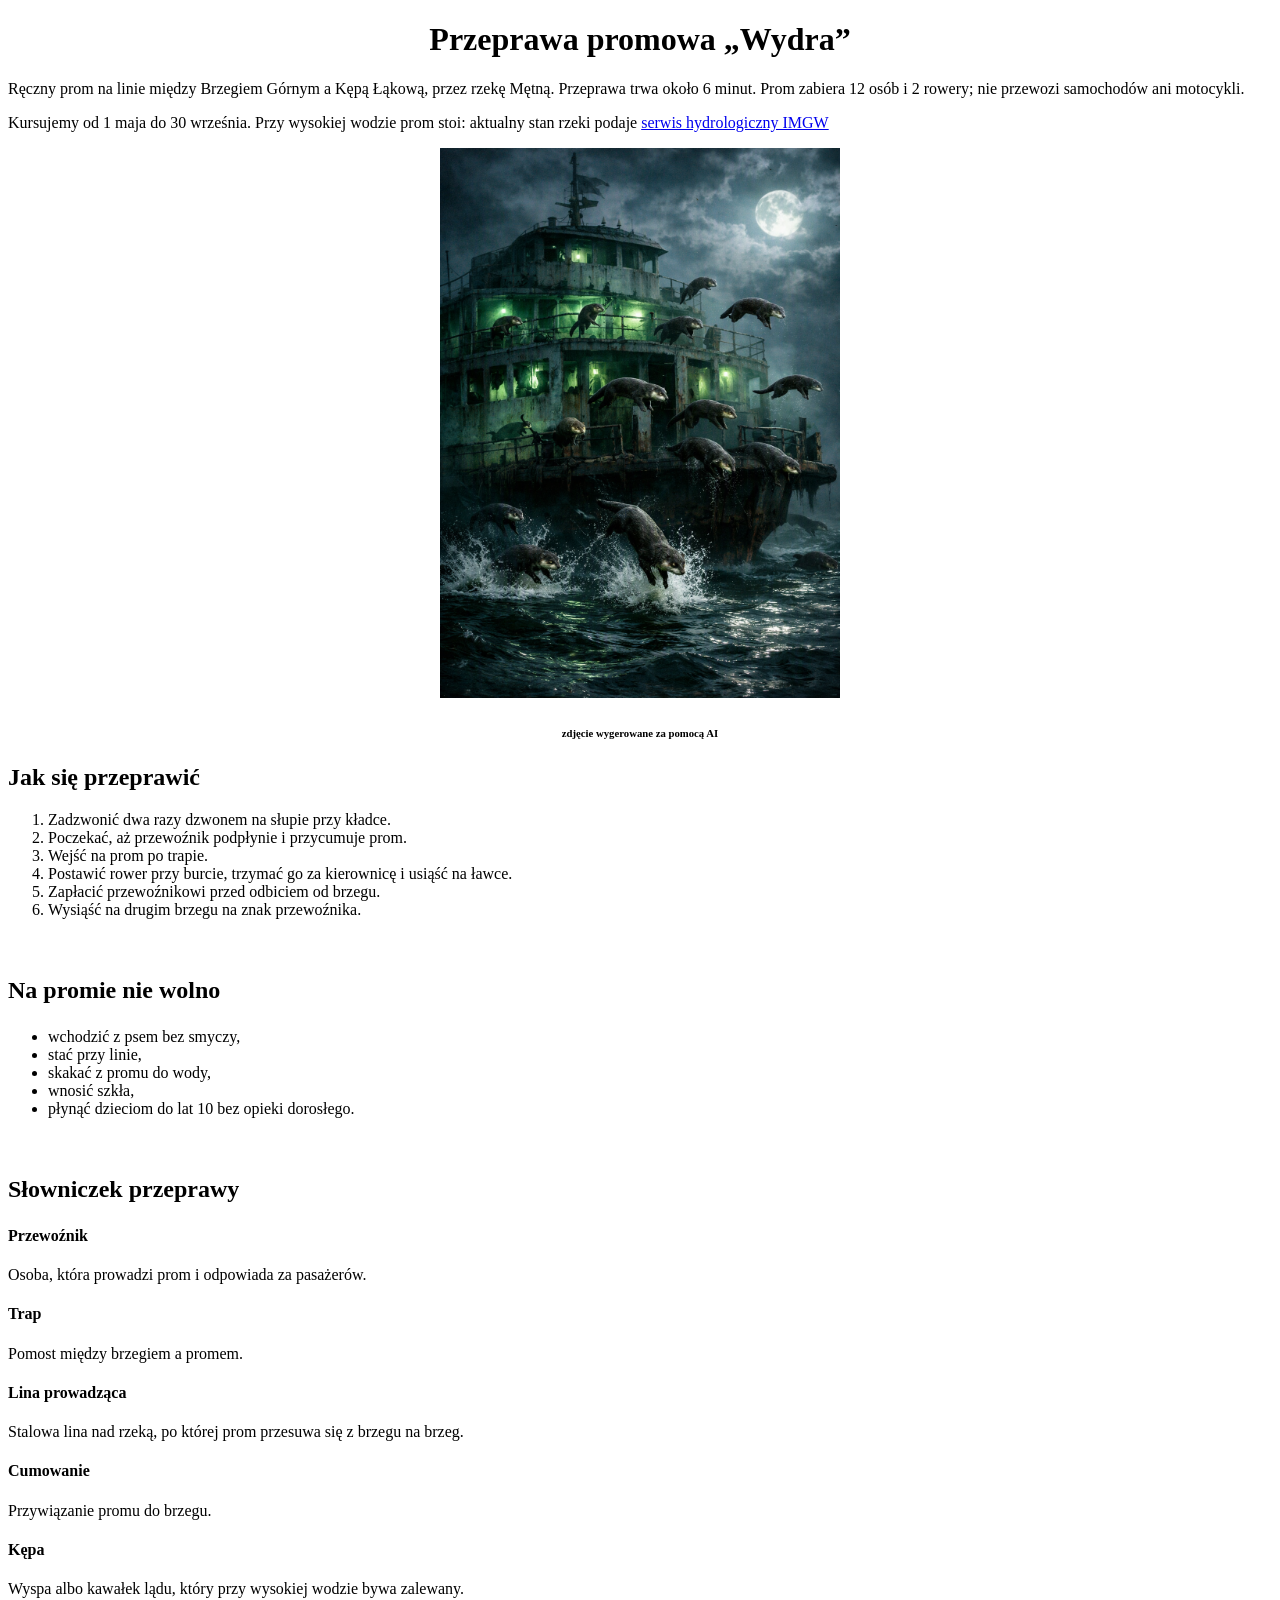
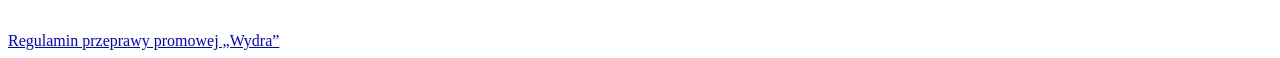
==== index.html @ db735288 "Dodaje stronę przeprawy promowej Wydra Dodaje stronę główną z informacjami o przeprawie, instrukcjam" ====
<!doctype html>
<html lang="pl">
<head>
	<meta charset="utf-8">
	<meta name="viewport" content="width=device-width, initial-scale=1">
	<title>Przeprawa promowa „Wydra”</title>
</head>
<body>
	<main>
		<center><h1>Przeprawa promowa „Wydra”</h1></center>
	</main>
<p>Ręczny prom na linie między Brzegiem Górnym a Kępą Łąkową, przez rzekę Mętną.
    Przeprawa trwa około 6 minut. Prom zabiera 12 osób i 2 rowery; nie przewozi samochodów ani motocykli.</p>
  <p>Kursujemy od 1 maja do 30 września. Przy wysokiej wodzie prom stoi: aktualny stan rzeki podaje
    <a href="(https://hydro.imgw.pl/)">serwis hydrologiczny IMGW</a></p>
<center><img src="wydryhop.png" alt="Prom Wydra" width="400" height="550">
    <br><h6>zdjęcie wygerowane za pomocą AI</h6></center>
 <p><h2>Jak się przeprawić</h2></p>
  <ol>
    <li>Zadzwonić dwa razy dzwonem na słupie przy kładce.  
    </li>
    <li>
      Poczekać, aż przewoźnik podpłynie i przycumuje prom.
    </li>
  <li>
    Wejść na prom po trapie.
  </li>
    <li>
      Postawić rower przy burcie, trzymać go za kierownicę i usiąść na ławce.
    </li>
    <li>
      Zapłacić przewoźnikowi przed odbiciem od brzegu.
    </li>
    <li>
      Wysiąść na drugim brzegu na znak przewoźnika.
    </li>
  </ol>
  <br>
   <h2><p>Na promie nie wolno</p></h2>
  <ul>
    <li>
      wchodzić z psem bez smyczy,
      <li>stać przy linie,
        <li>skakać z promu do wody,
        <li>wnosić szkła,
          <li>płynąć dzieciom do lat 10 bez opieki dorosłego.
    </li>
  </ul>
  <br>
  <h2><p>Słowniczek przeprawy</p></h2>
 <dl><h4>Przewoźnik</h4>
  <p>Osoba, która prowadzi prom i odpowiada za pasażerów.
</p>
  <h4>Trap</h4>
  <p>Pomost między brzegiem a promem.
</p>
  <h4>Lina prowadząca
</h4>
  <p>Stalowa lina nad rzeką, po której prom przesuwa się z brzegu na brzeg.
</p>
  <h4>Cumowanie</h4>
  <p>Przywiązanie promu do brzegu.
</p>
  <h4>Kępa</h4>
  <p>Wyspa albo kawałek lądu, który przy wysokiej wodzie bywa zalewany.</p>
 </dl>
 <br>
 <a href="regulamin.html">Regulamin przeprawy promowej „Wydra”</a>
</body>
</html>
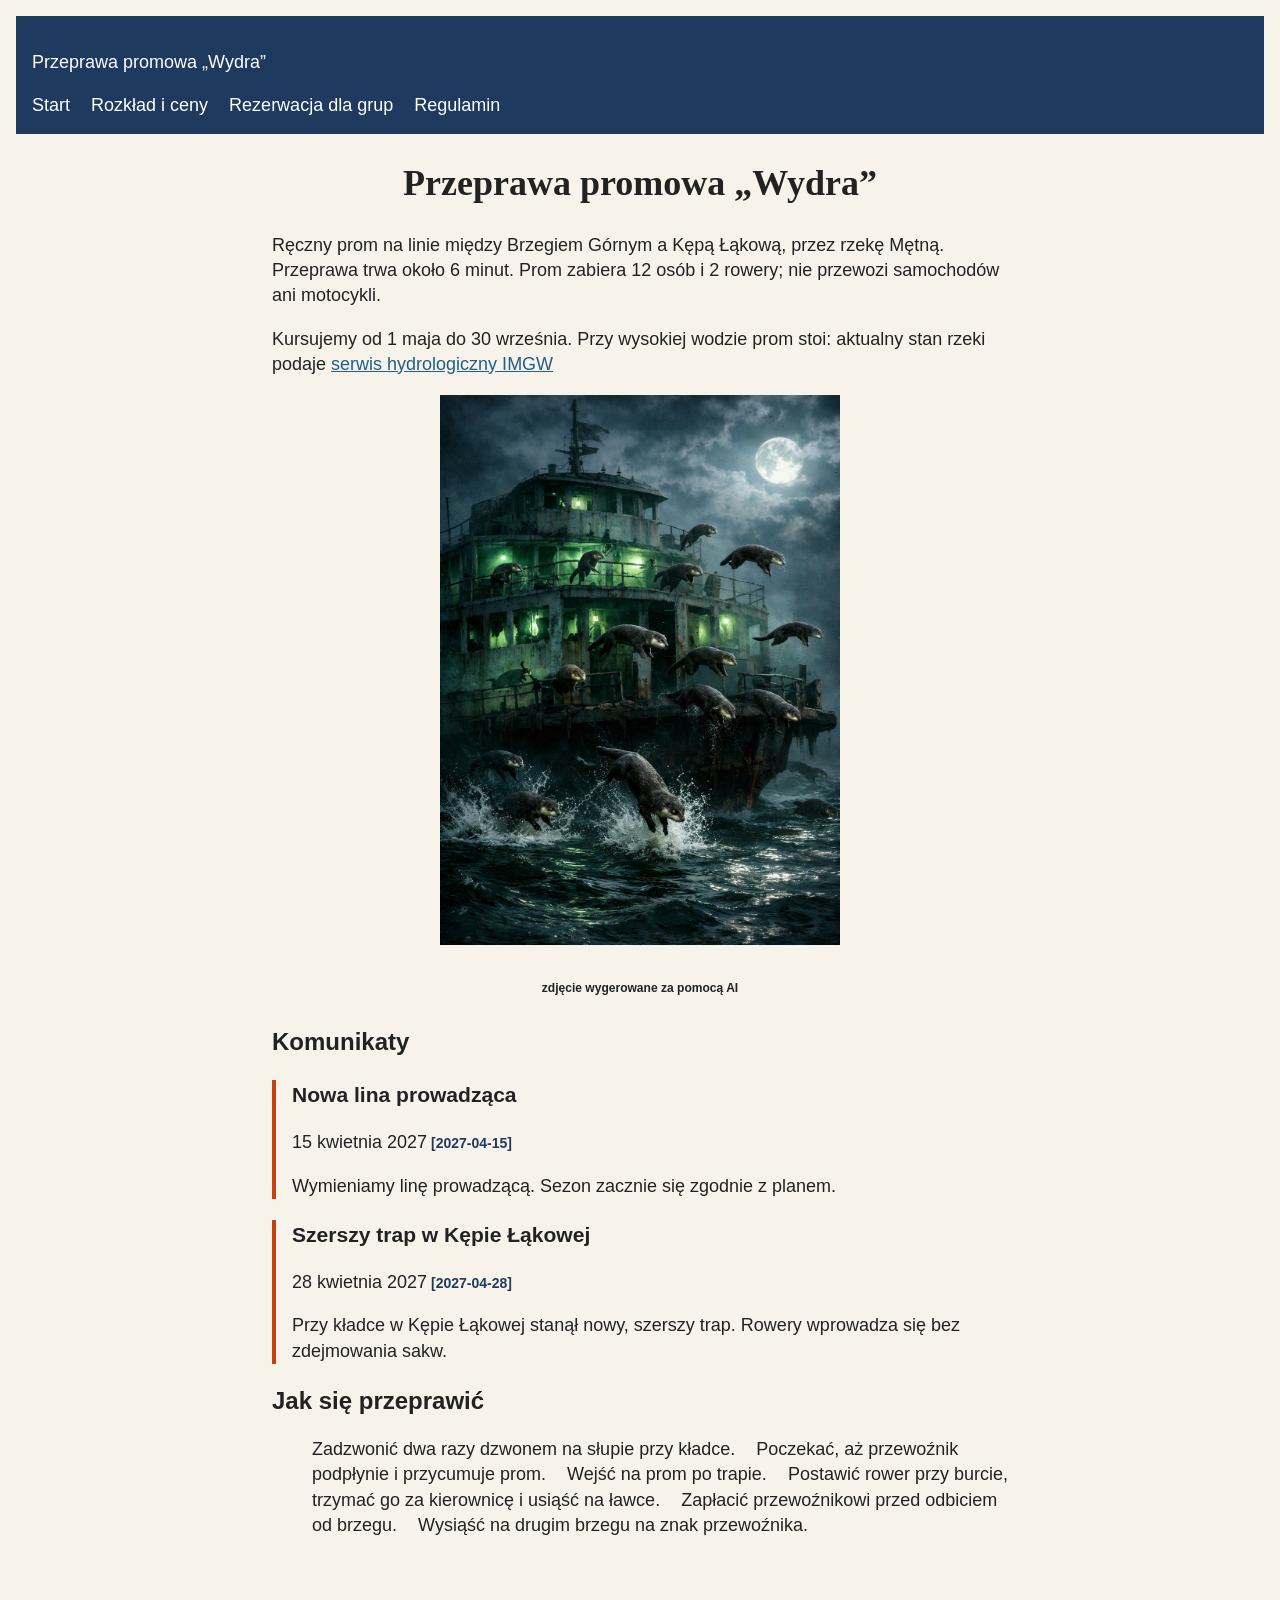
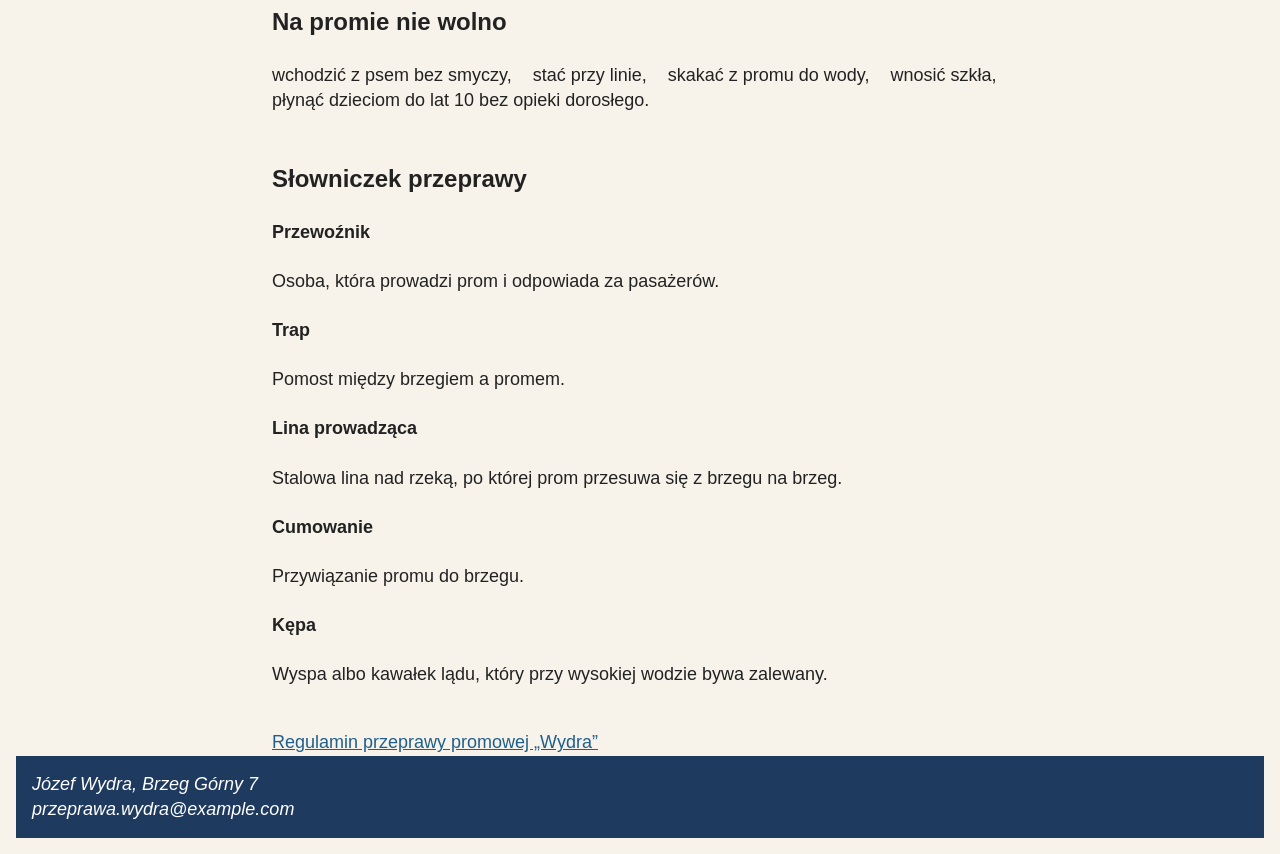
==== commit 574b6237: "update strony Zadanie 2 ---> Wydra" ====
--- a/index.html
+++ b/index.html
@@ -3,18 +3,40 @@
 <head>
 	<meta charset="utf-8">
 	<meta name="viewport" content="width=device-width, initial-scale=1">
+  <link rel="stylesheet" href="design.css">
 	<title>Przeprawa promowa „Wydra”</title>
 </head>
 <body>
-	<main>
+      <header>
+    <p>Przeprawa promowa „Wydra”</p>
+    <nav>
+      <ul>
+        <li><a href="index.html">Start</a></li>
+        <li><a href="rozklad.html">Rozkład i ceny</a></li>
+        <li><a href="rezerwacja.html">Rezerwacja dla grup</a></li>
+        <li><a href="regulamin.html">Regulamin</a></li>
+      </ul>
+    </nav>
+  </header>
+  <main>
 		<center><h1>Przeprawa promowa „Wydra”</h1></center>
-	</main>
 <p>Ręczny prom na linie między Brzegiem Górnym a Kępą Łąkową, przez rzekę Mętną.
     Przeprawa trwa około 6 minut. Prom zabiera 12 osób i 2 rowery; nie przewozi samochodów ani motocykli.</p>
   <p>Kursujemy od 1 maja do 30 września. Przy wysokiej wodzie prom stoi: aktualny stan rzeki podaje
     <a href="(https://hydro.imgw.pl/)">serwis hydrologiczny IMGW</a></p>
 <center><img src="wydryhop.png" alt="Prom Wydra" width="400" height="550">
     <br><h6>zdjęcie wygerowane za pomocą AI</h6></center>
+     <h2>Komunikaty</h2>
+    <article>
+      <h3>Nowa lina prowadząca</h3>
+      <p><time datetime="2027-04-15">15 kwietnia 2027</time></p>
+      <p>Wymieniamy linę prowadzącą. Sezon zacznie się zgodnie z planem.</p>
+    </article>
+    <article>
+      <h3>Szerszy trap w Kępie Łąkowej</h3>
+      <p><time datetime="2027-04-28">28 kwietnia 2027</time></p>
+      <p>Przy kładce w Kępie Łąkowej stanął nowy, szerszy trap. Rowery wprowadza się bez zdejmowania sakw.</p>
+    </article>
  <p><h2>Jak się przeprawić</h2></p>
   <ol>
     <li>Zadzwonić dwa razy dzwonem na słupie przy kładce.  
@@ -66,5 +88,12 @@
  </dl>
  <br>
  <a href="regulamin.html">Regulamin przeprawy promowej „Wydra”</a>
+ </main>
+   <footer>
+    <address>
+      Józef Wydra, Brzeg Górny 7<br>
+      <a href="mailto:przeprawa.wydra@example.com">przeprawa.wydra@example.com</a>
+    </address>
+  </footer>
 </body>
 </html>
--- a/design.css
+++ b/design.css
@@ -0,0 +1,103 @@
+/* kolory i fonty */
+:root {
+    --kolor-rzeki: #1f3a5f;
+    --kolor-tla: #f7f3ea;
+    --kolor-tekstu: #222222;
+    --kolor-linkow: #1f5f8b;
+    --kolor-akcentu: #c2410c;
+    --kolor-naglowkow-tabeli: #dbe4ee;
+    --kolor-bialy: #ffffff;
+    --kolor-tla-hoover: #c2410c;
+
+    --czcionka-tekstu: Verdana, Arial, Helvetica, sans-serif;
+    --czcionka-naglowkow: Georgia, serif;
+}
+
+body { margin: 16px;
+      font-family:var( --czcionka-tekstu) ;
+      font-size: 1.125rem; 
+      line-height: 1.4; 
+      color:  var(--kolor-tekstu);
+      background: var(--kolor-tla);
+     }
+
+/*kontener*/
+    main {
+    max-width: 48rem;
+    margin: 0 auto;
+    padding: 0 1rem;
+    box-sizing: border-box;
+}
+
+ /*nagłówki*/
+     h1 { font-family: var(--czcionka-naglowkow); }
+     h2 { font-size: 1.5rem; }
+
+ /*header/linki w header*/
+header { 
+         background: var(--kolor-rzeki);
+         color: var(--kolor-bialy);
+          padding: 1rem; }
+
+    header a {
+        color: var(--kolor-bialy); 
+        text-decoration: none;}
+
+ /*menu*/       
+  ul {list-style-type: none;
+    margin: 0;
+    text-indent: 0;
+    padding: 0;}
+
+  li {display: inline;
+      margin-right: 1rem; }
+
+ /*nawigacja linki*/     
+nav a{
+    color: var(--kolor-bialy);
+    text-decoration: none;}
+
+/*kreska komunikatow*/
+article { border-left: 4px solid var(--kolor-akcentu);
+     padding-left: 1rem; }
+
+/*czas w komunikatach*/
+time[datetime]::after { content: " [" attr(datetime) "]";
+     color: var(--kolor-rzeki); font-weight: bold; font-size: 0.875rem; }
+
+/*footer*/
+footer {background: var(--kolor-rzeki);
+     color: var(--kolor-bialy);
+      padding: 1rem; }
+
+ /*footer linki*/
+footer a {color: var(--kolor-bialy);
+     text-decoration: none;}
+
+/*linki w body*/
+a {color:var(--kolor-linkow);}
+a:hover {color: var(--kolor-tla-hoover);}
+
+/*tabele*/
+table { border-collapse: collapse;}
+th, td { border: 1px solid var(--kolor-rzeki);
+         padding: 4px 8px;}
+th[scope="col"] { background: var(--kolor-naglowkow-tabeli); }
+th[scope="colgroup"] { background: var(--kolor-naglowkow-tabeli); }
+th[scope="row"] { background: var(--kolor-naglowkow-tabeli); }
+td:empty { background: var(--kolor-naglowkow-tabeli); }
+
+
+/*formularz ramka*/
+fieldset { border: 2px solid var(--kolor-rzeki); }
+
+/*formularz pola formularza*/
+input[type="email"],
+input[type="text"],
+input[type="number"], 
+input[type="date"]{width: 100%; border: 2px solid var(--kolor-rzeki);
+     padding: 0.5rem; box-sizing: border-box;}
+  
+button[type="submit"]
+{background: var(--kolor-akcentu); color: var(--kolor-bialy);}
+     
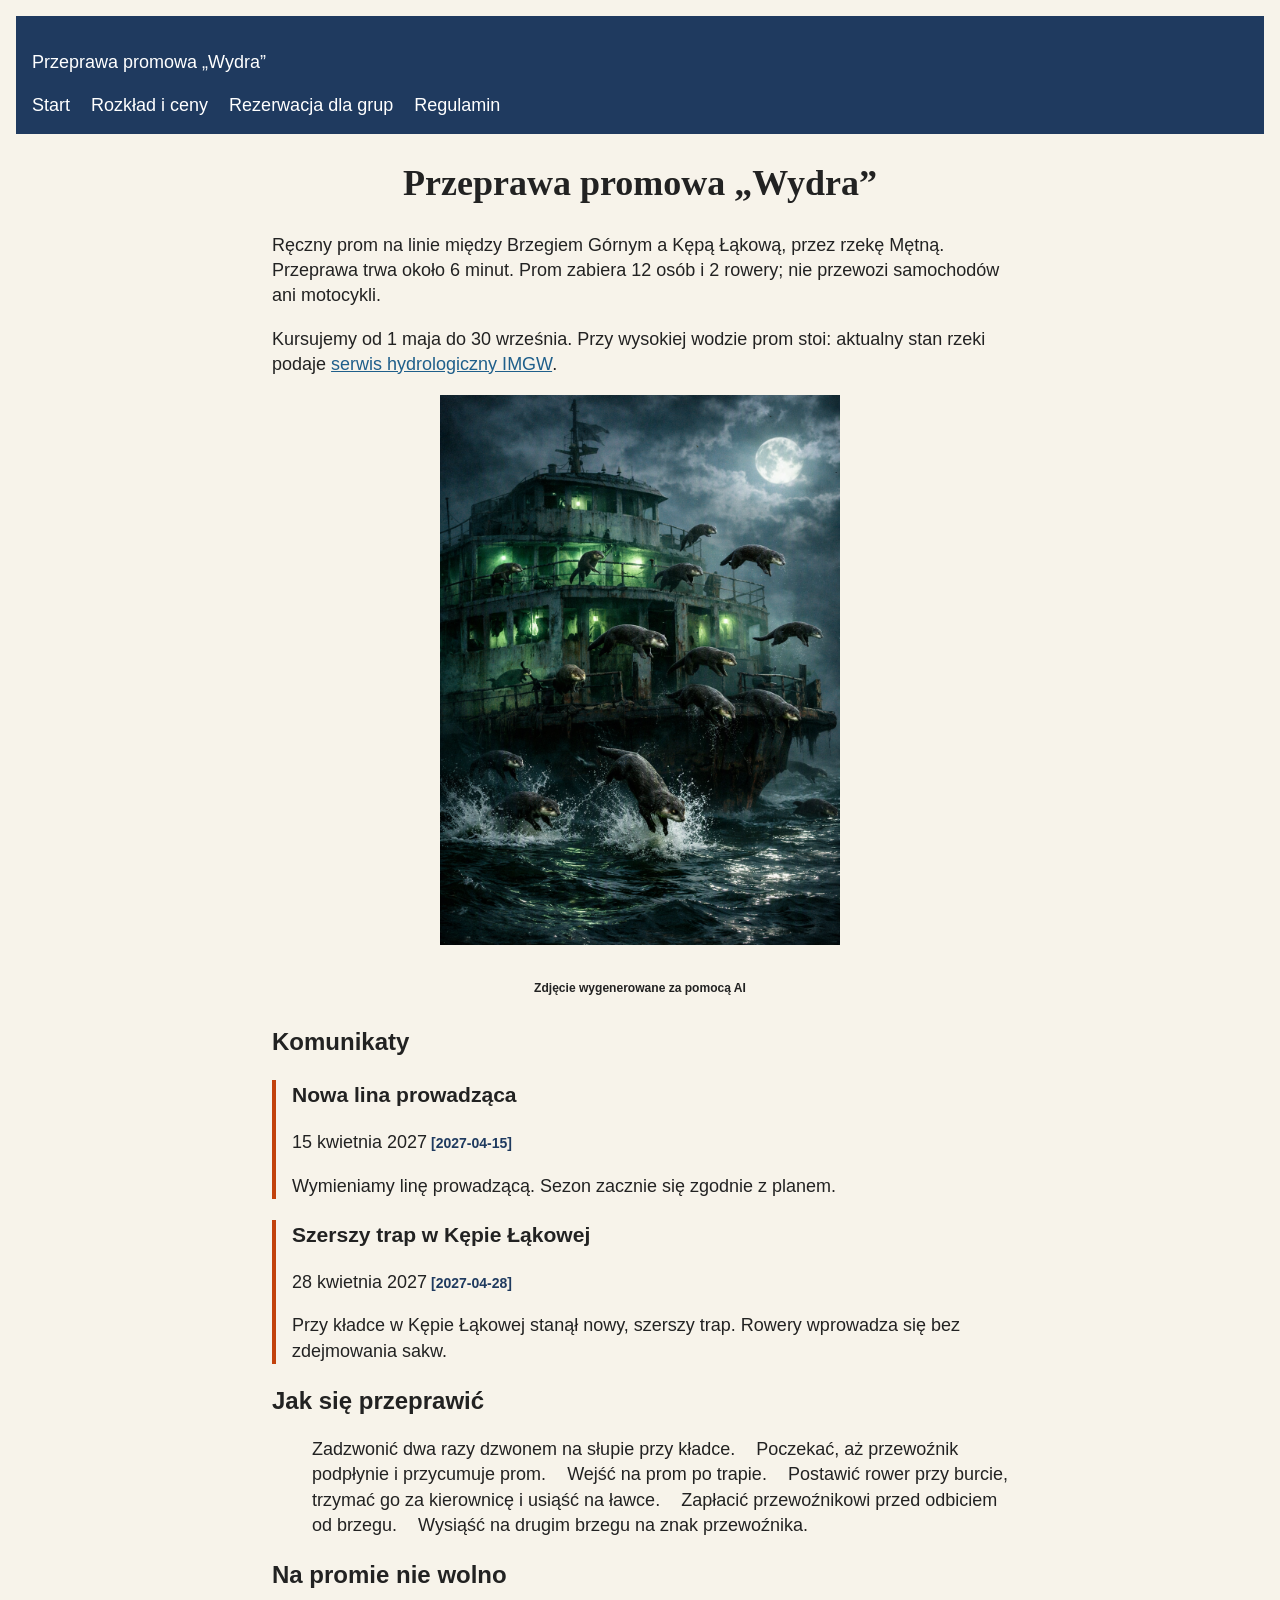
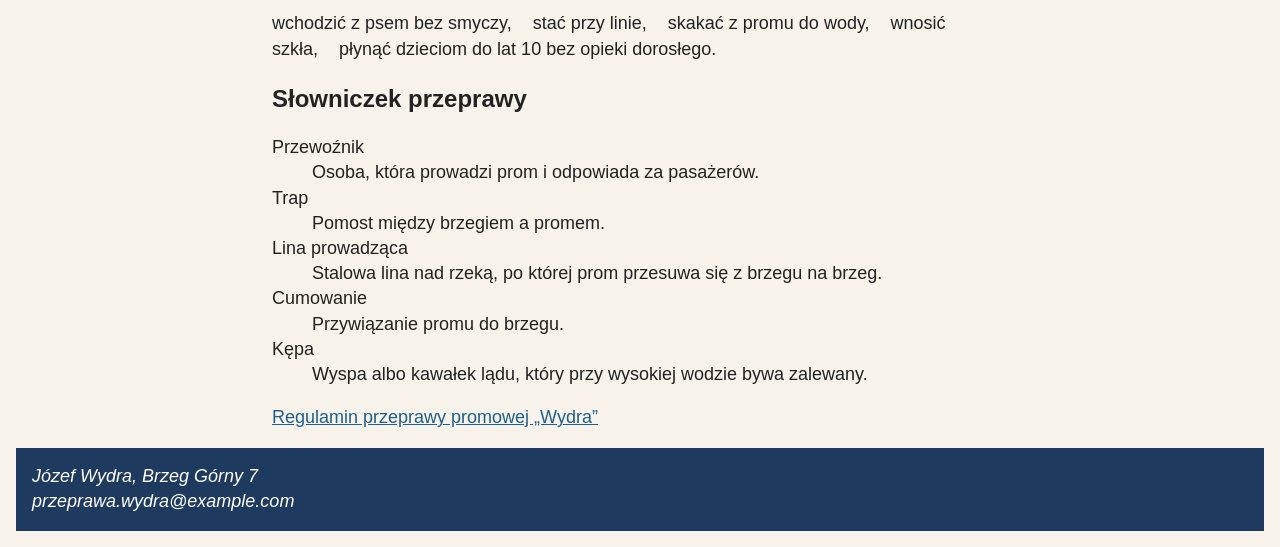
==== commit 6d61ab91: ". ." ====
--- a/index.html
+++ b/index.html
@@ -1,13 +1,14 @@
+
 <!doctype html>
 <html lang="pl">
 <head>
-	<meta charset="utf-8">
-	<meta name="viewport" content="width=device-width, initial-scale=1">
+  <meta charset="utf-8">
+  <meta name="viewport" content="width=device-width, initial-scale=1">
   <link rel="stylesheet" href="design.css">
-	<title>Przeprawa promowa „Wydra”</title>
+  <title>Przeprawa promowa „Wydra”</title>
 </head>
 <body>
-      <header>
+  <header>
     <p>Przeprawa promowa „Wydra”</p>
     <nav>
       <ul>
@@ -18,78 +19,87 @@
       </ul>
     </nav>
   </header>
+
   <main>
-		<center><h1>Przeprawa promowa „Wydra”</h1></center>
-<p>Ręczny prom na linie między Brzegiem Górnym a Kępą Łąkową, przez rzekę Mętną.
-    Przeprawa trwa około 6 minut. Prom zabiera 12 osób i 2 rowery; nie przewozi samochodów ani motocykli.</p>
-  <p>Kursujemy od 1 maja do 30 września. Przy wysokiej wodzie prom stoi: aktualny stan rzeki podaje
-    <a href="(https://hydro.imgw.pl/)">serwis hydrologiczny IMGW</a></p>
-<center><img src="wydryhop.png" alt="Prom Wydra" width="400" height="550">
-    <br><h6>zdjęcie wygerowane za pomocą AI</h6></center>
-     <h2>Komunikaty</h2>
+    <h1><center>Przeprawa promowa „Wydra”</center></h1>
+
+    <p>
+      Ręczny prom na linie między Brzegiem Górnym a Kępą Łąkową,
+      przez rzekę Mętną. Przeprawa trwa około 6 minut.
+      Prom zabiera 12 osób i 2 rowery; nie przewozi samochodów
+      ani motocykli.
+    </p>
+
+    <p>
+      Kursujemy od 1 maja do 30 września. Przy wysokiej wodzie
+      prom stoi: aktualny stan rzeki podaje
+      <a href="https://hydro.imgw.pl/">serwis hydrologiczny IMGW</a>.
+    </p>
+  <center>
+    <div class="zdjecie">
+      <img src="wydryhop.png" alt="Prom Wydra" width="400" height="550">
+      <p><h6>Zdjęcie wygenerowane za pomocą AI</h6></p>
+    </div>
+    </center>
+
+    <h2>Komunikaty</h2>
+
     <article>
       <h3>Nowa lina prowadząca</h3>
       <p><time datetime="2027-04-15">15 kwietnia 2027</time></p>
       <p>Wymieniamy linę prowadzącą. Sezon zacznie się zgodnie z planem.</p>
     </article>
+
     <article>
       <h3>Szerszy trap w Kępie Łąkowej</h3>
       <p><time datetime="2027-04-28">28 kwietnia 2027</time></p>
-      <p>Przy kładce w Kępie Łąkowej stanął nowy, szerszy trap. Rowery wprowadza się bez zdejmowania sakw.</p>
+      <p>Przy kładce w Kępie Łąkowej stanął nowy, szerszy trap.
+        Rowery wprowadza się bez zdejmowania sakw.</p>
     </article>
- <p><h2>Jak się przeprawić</h2></p>
-  <ol>
-    <li>Zadzwonić dwa razy dzwonem na słupie przy kładce.  
-    </li>
-    <li>
-      Poczekać, aż przewoźnik podpłynie i przycumuje prom.
-    </li>
-  <li>
-    Wejść na prom po trapie.
-  </li>
-    <li>
-      Postawić rower przy burcie, trzymać go za kierownicę i usiąść na ławce.
-    </li>
-    <li>
-      Zapłacić przewoźnikowi przed odbiciem od brzegu.
-    </li>
-    <li>
-      Wysiąść na drugim brzegu na znak przewoźnika.
-    </li>
-  </ol>
-  <br>
-   <h2><p>Na promie nie wolno</p></h2>
-  <ul>
-    <li>
-      wchodzić z psem bez smyczy,
-      <li>stać przy linie,
-        <li>skakać z promu do wody,
-        <li>wnosić szkła,
-          <li>płynąć dzieciom do lat 10 bez opieki dorosłego.
-    </li>
-  </ul>
-  <br>
-  <h2><p>Słowniczek przeprawy</p></h2>
- <dl><h4>Przewoźnik</h4>
-  <p>Osoba, która prowadzi prom i odpowiada za pasażerów.
-</p>
-  <h4>Trap</h4>
-  <p>Pomost między brzegiem a promem.
-</p>
-  <h4>Lina prowadząca
-</h4>
-  <p>Stalowa lina nad rzeką, po której prom przesuwa się z brzegu na brzeg.
-</p>
-  <h4>Cumowanie</h4>
-  <p>Przywiązanie promu do brzegu.
-</p>
-  <h4>Kępa</h4>
-  <p>Wyspa albo kawałek lądu, który przy wysokiej wodzie bywa zalewany.</p>
- </dl>
- <br>
- <a href="regulamin.html">Regulamin przeprawy promowej „Wydra”</a>
- </main>
-   <footer>
+
+    <h2>Jak się przeprawić</h2>
+    <ol>
+      <li>Zadzwonić dwa razy dzwonem na słupie przy kładce.</li>
+       <li>Poczekać, aż przewoźnik podpłynie i przycumuje prom.</li>
+        <li>Wejść na prom po trapie.</li>
+        <li>Postawić rower przy burcie, trzymać go za kierownicę i usiąść na ławce.</li>
+       <li>Zapłacić przewoźnikowi przed odbiciem od brzegu.</li>
+      <li>Wysiąść na drugim brzegu na znak przewoźnika.</li>
+    </ol>
+
+    <h2>Na promie nie wolno</h2>
+    <ul>
+      <li>wchodzić z psem bez smyczy,</li>
+       <li>stać przy linie,</li>
+         <li>skakać z promu do wody,</li>
+        <li>wnosić szkła,</li>
+       <li>płynąć dzieciom do lat 10 bez opieki dorosłego.</li>
+    </ul>
+
+    <h2>Słowniczek przeprawy</h2>
+    <dl>
+      <dt>Przewoźnik</dt>
+       <dd>Osoba, która prowadzi prom i odpowiada za pasażerów.</dd>
+
+      <dt>Trap</dt>
+       <dd>Pomost między brzegiem a promem.</dd>
+
+      <dt>Lina prowadząca</dt>
+       <dd>Stalowa lina nad rzeką, po której prom przesuwa się z brzegu na brzeg.</dd>
+
+      <dt>Cumowanie</dt>
+       <dd>Przywiązanie promu do brzegu.</dd>
+
+      <dt>Kępa</dt>
+       <dd>Wyspa albo kawałek lądu, który przy wysokiej wodzie bywa zalewany.</dd>
+    </dl>
+
+    <p>
+      <a href="regulamin.html">Regulamin przeprawy promowej „Wydra”</a>
+    </p>
+  </main>
+
+  <footer>
     <address>
       Józef Wydra, Brzeg Górny 7<br>
       <a href="mailto:przeprawa.wydra@example.com">przeprawa.wydra@example.com</a>
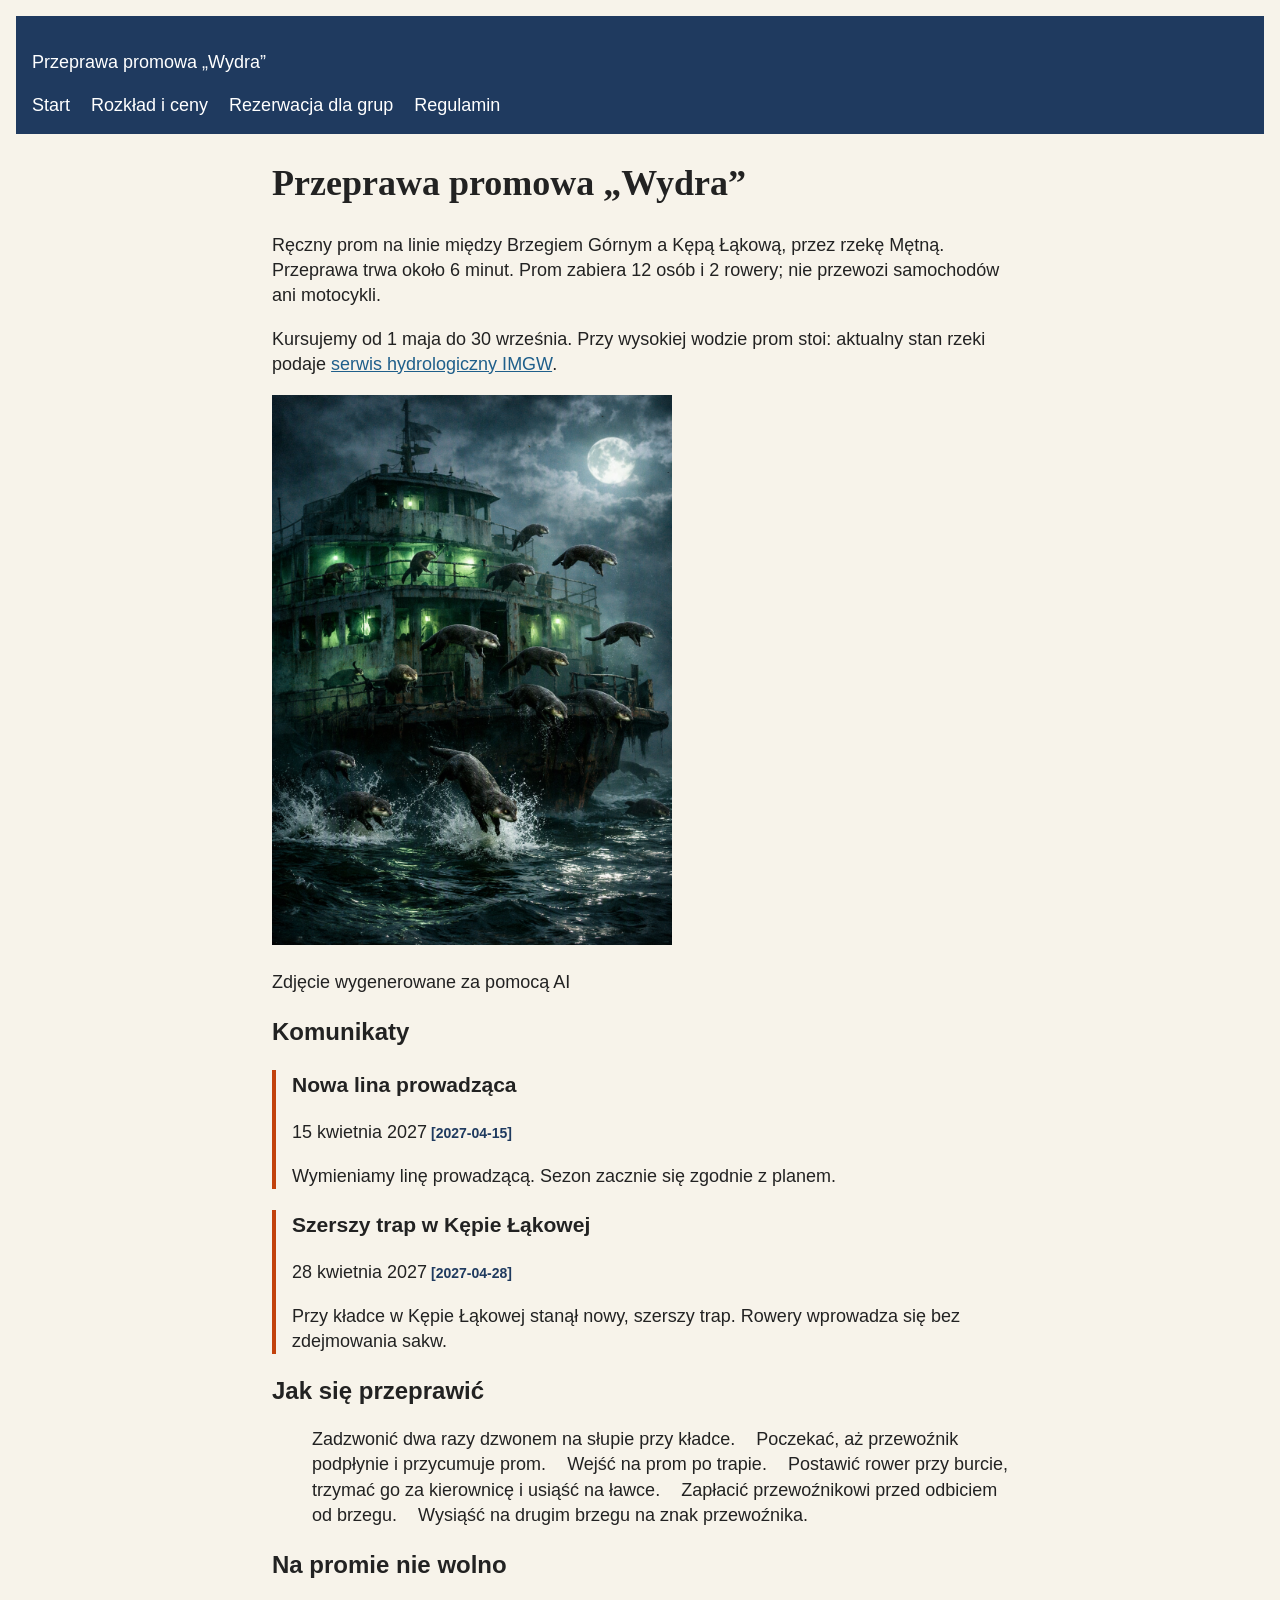
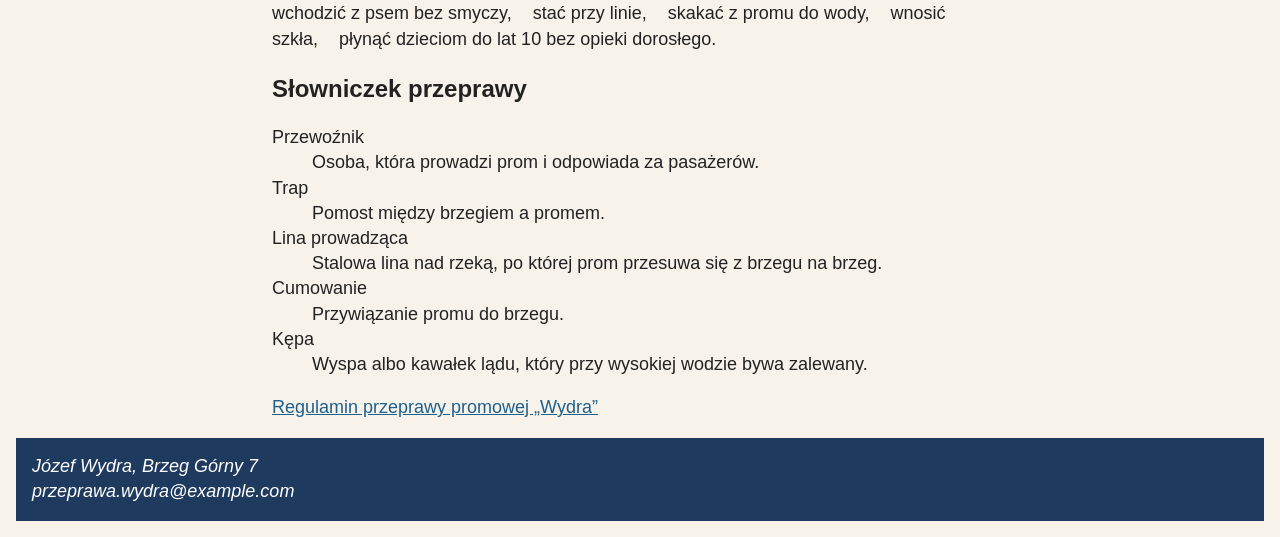
==== commit 3c4bb7b0: "Update index.html" ====
--- a/index.html
+++ b/index.html
@@ -21,7 +21,7 @@
   </header>
 
   <main>
-    <h1><center>Przeprawa promowa „Wydra”</center></h1>
+    <h1>Przeprawa promowa „Wydra”</h1>
 
     <p>
       Ręczny prom na linie między Brzegiem Górnym a Kępą Łąkową,
@@ -35,12 +35,12 @@
       prom stoi: aktualny stan rzeki podaje
       <a href="https://hydro.imgw.pl/">serwis hydrologiczny IMGW</a>.
     </p>
-  <center>
+ 
     <div class="zdjecie">
       <img src="wydryhop.png" alt="Prom Wydra" width="400" height="550">
-      <p><h6>Zdjęcie wygenerowane za pomocą AI</h6></p>
+      <p>Zdjęcie wygenerowane za pomocą AI</p>
     </div>
-    </center>
+  
 
     <h2>Komunikaty</h2>
 
